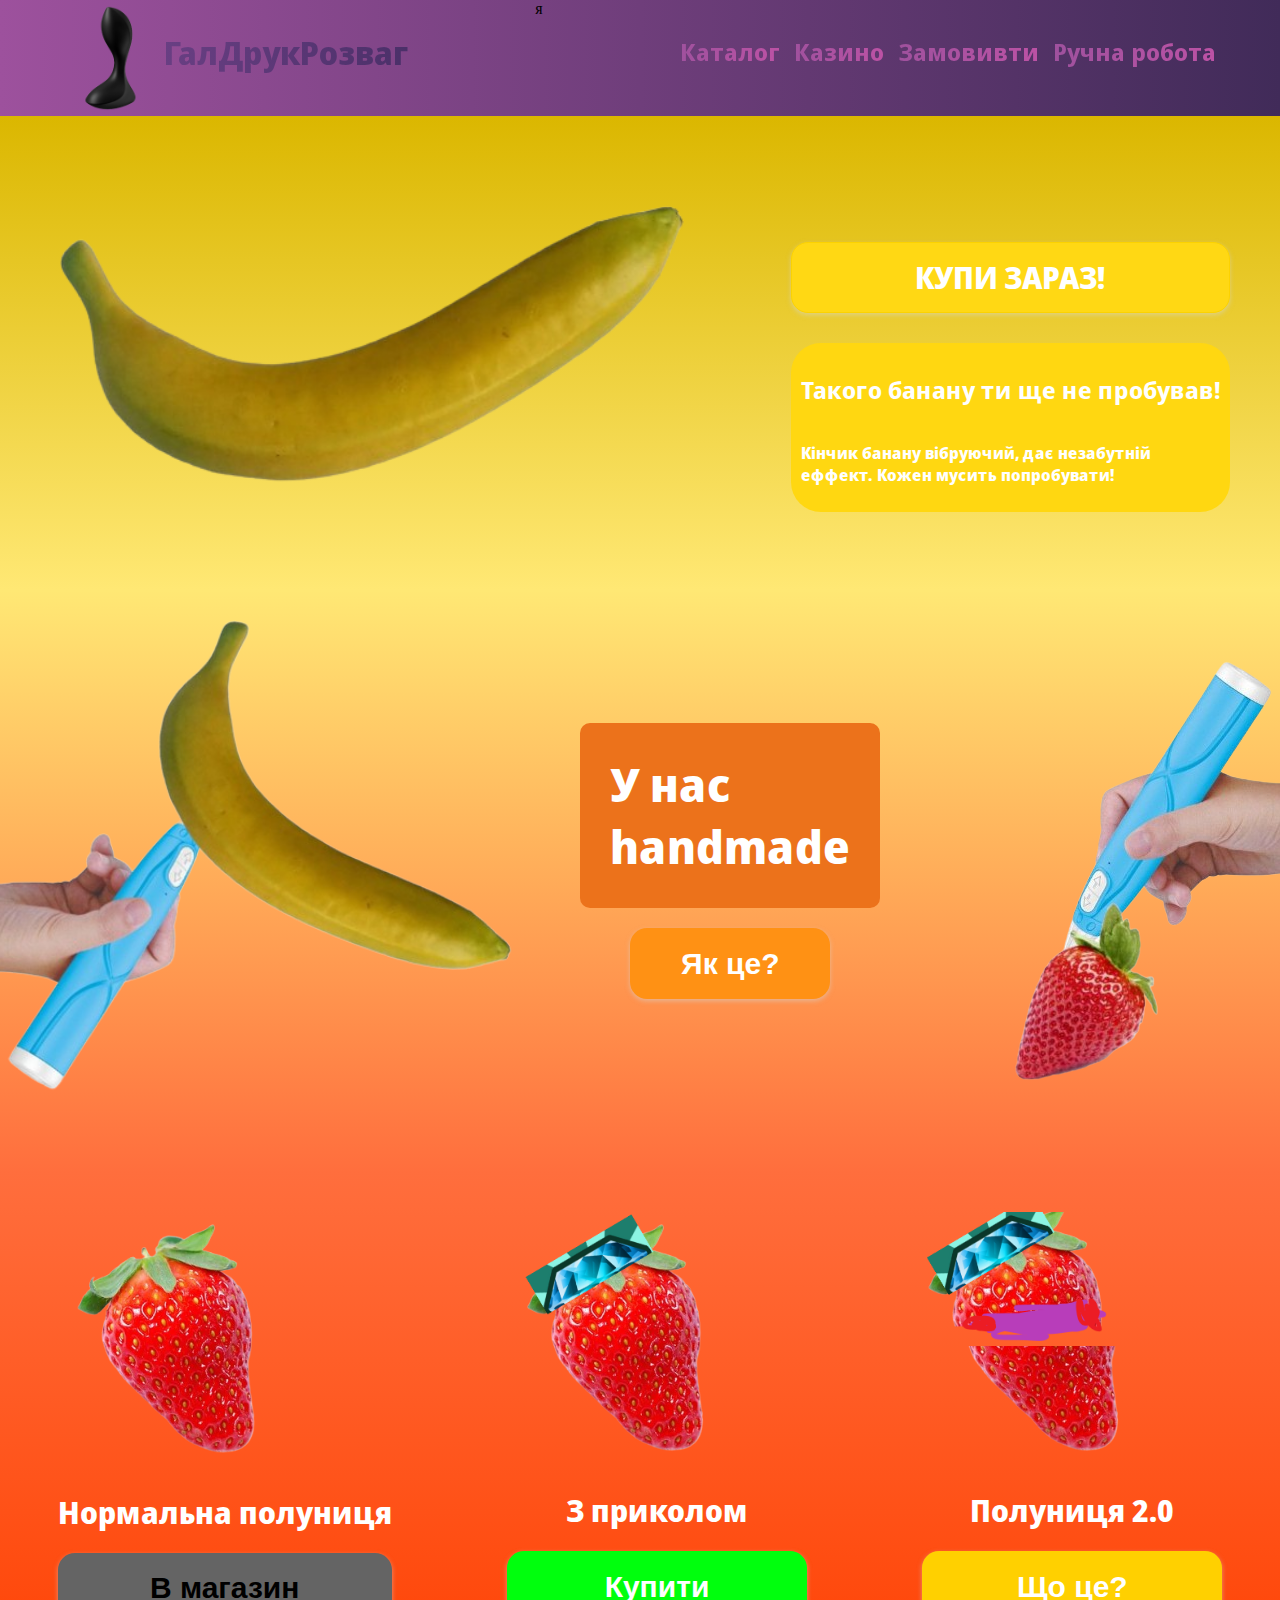
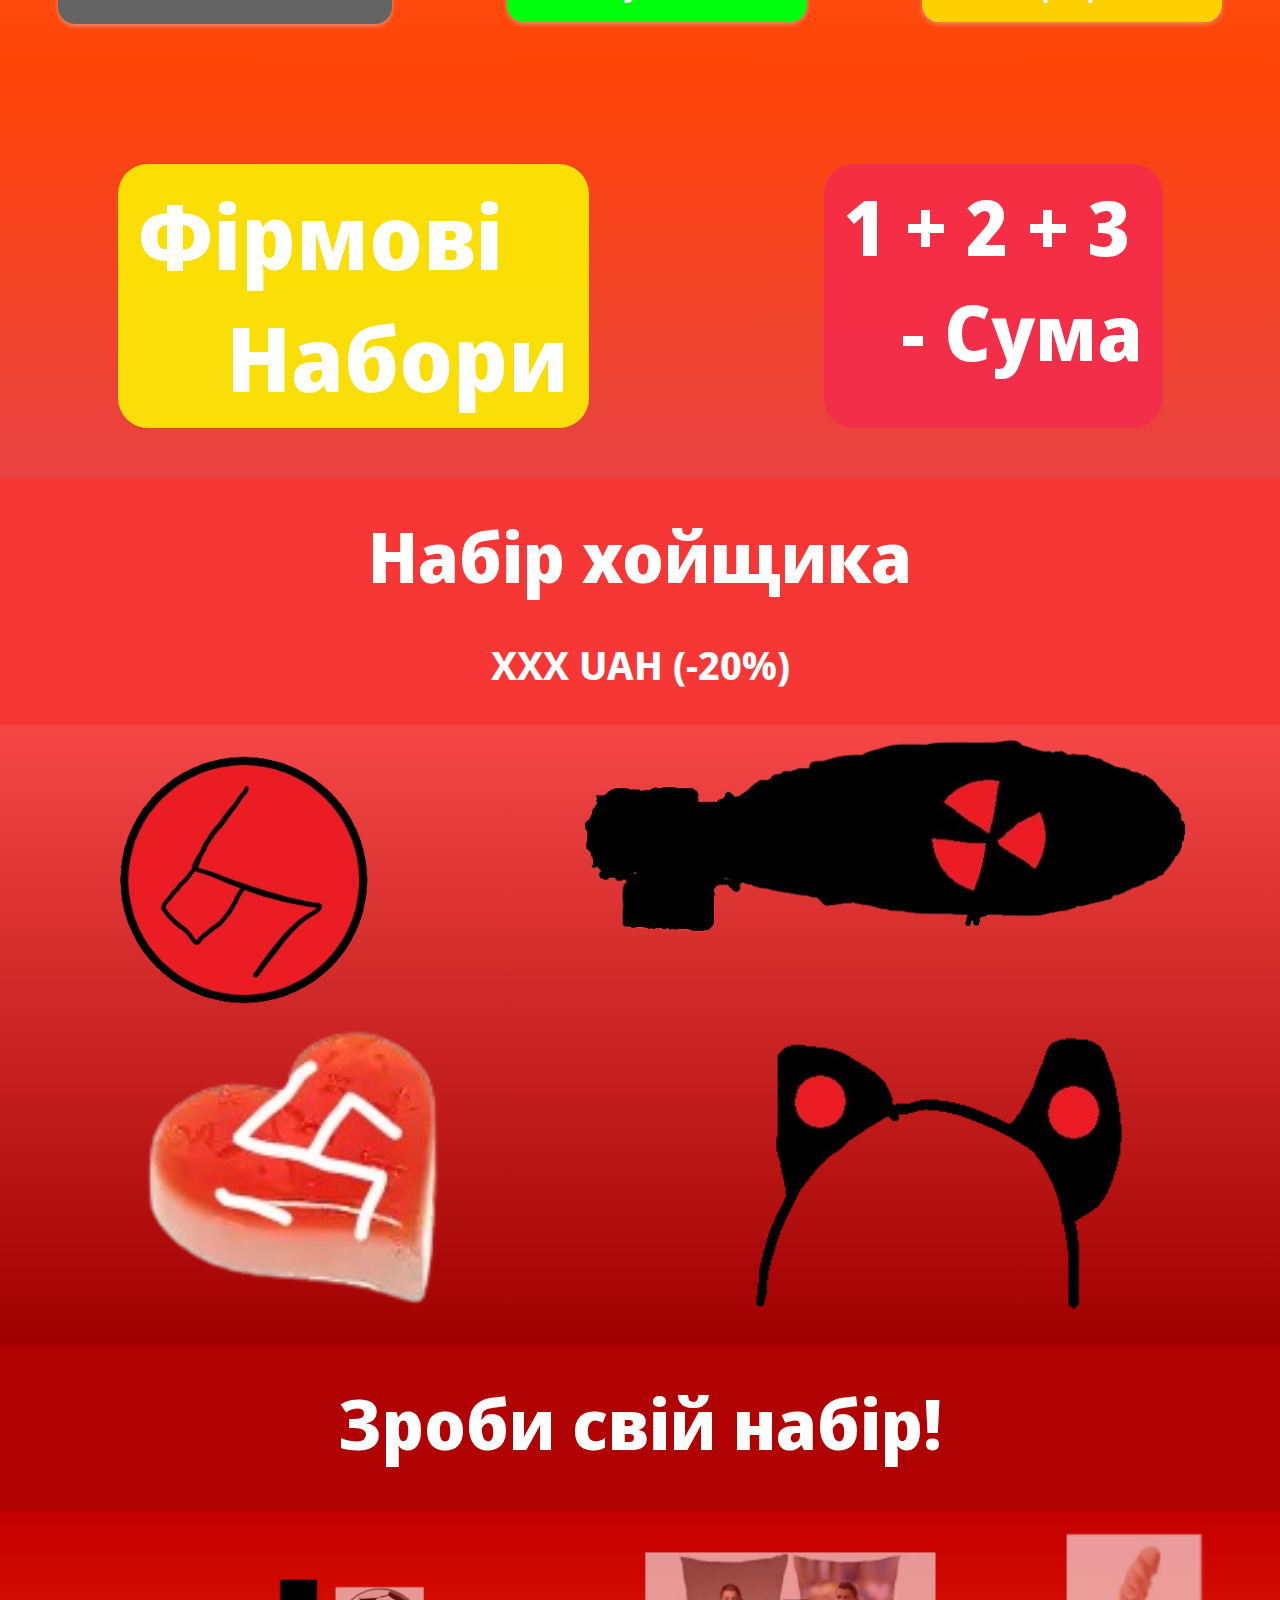
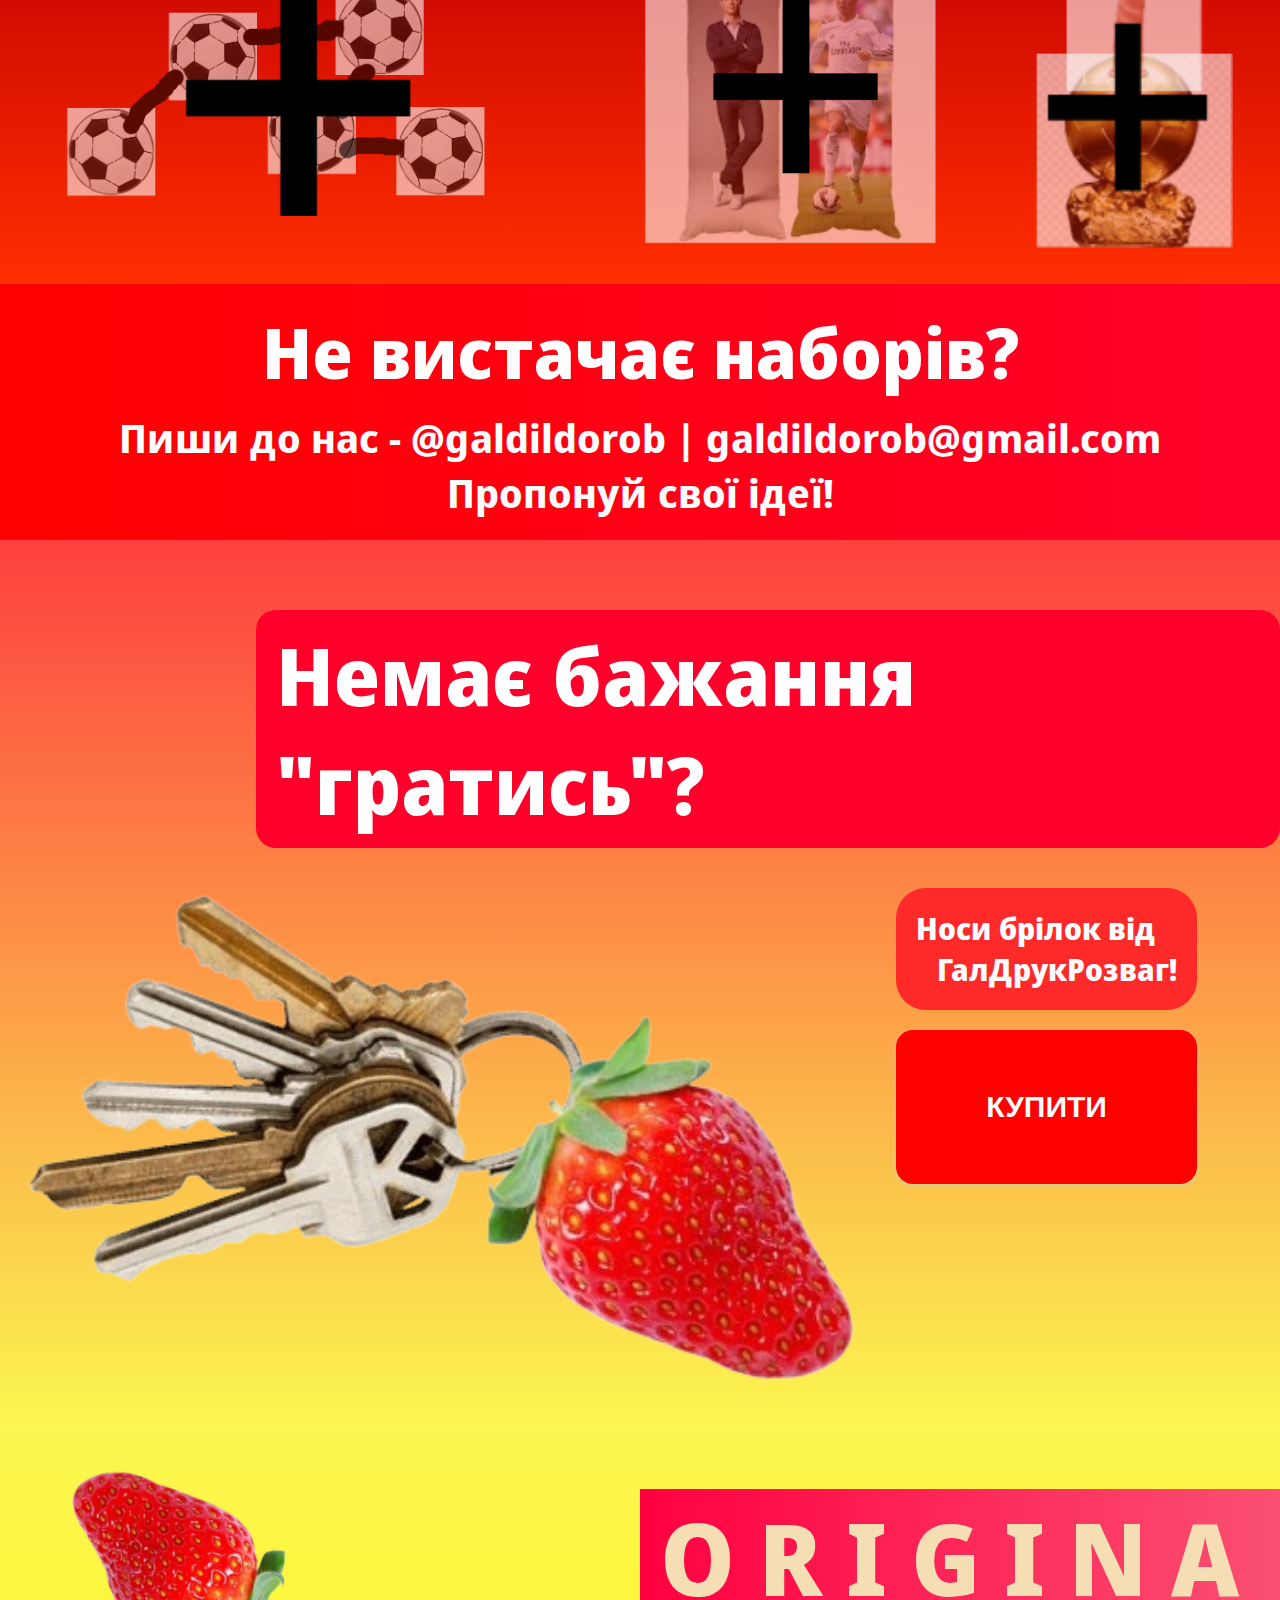
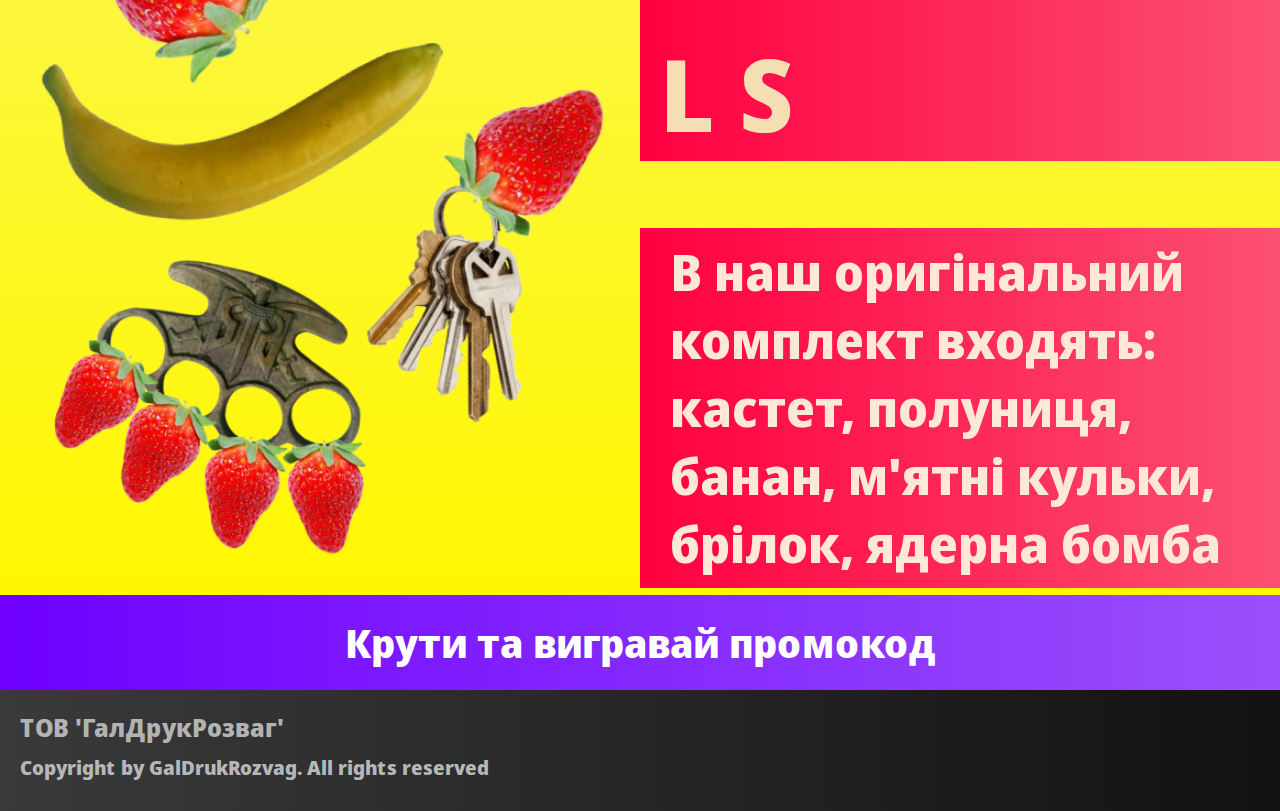
==== index.html @ daca6e41 "Start of the legend" ====
<!DOCTYPE html>
<html lang="en">
<head>
    <meta charset="UTF-8">
    <meta name="viewport" content="width=device-width, initial-scale=1.0">
    <title>ГалДрукРозваг - Основна</title>
    <!--  -->
    <link rel="stylesheet" href="/css/style.css">
    <link rel="icon" type="image/x-icon" href="/img/logo.png">
</head>
<body>
    <header>
        <a href="/index.html" class="head-logoAWrapper">
            <img src="/img/logo.png" alt="" class="head-logoImg">
            <h1 class="head-logoTxt">ГалДрукРозваг</h1>
        </a>я

        <nav>
            <div class="nav-ul">
                <a href="/html/catalog.html" class="nav-liAWrapper">
                    <h2 class="nav-li">Каталог</h2>
                </a>
                <a href="/html/casino.html" class="nav-liAWrapper">
                    <h2 class="nav-li">Казино</h2>
                </a>
                <a href="#" class="nav-liAWrapper">
                    <h2 class="nav-li">Замовивти</h2>
                </a>
                <a href="#" class="nav-liAWrapper">
                    <h2 class="nav-li">Ручна робота</h2>
                </a>
            </div>
        </nav>
    </header>
    <main>
        <!--  -->

        <!--  -->
        <section class="banan">
            <div class="banan-imgWrapper">
                <img src="/img/banan-section.png" alt="Banan" class="banan-img">
            </div>
            <div class="banan-rightSec">
                <button type="button" class="banan-buttonBuyNow"> КУПИ ЗАРАЗ! </button>
                <div class="banan-textWrapper">
                    <h2 class="banan-text-main">Такого банану ти ще не пробував!</h2>
                    <p class="banan-text-subtext">Кінчик банану вібруючий, дає незабутній <br> еффект. Кожен мусить попробувати!</p>
                </div>
            </div>
        </section>
        <!--  -->
        <section class="handmade">
            <div class="handmade-bananImgWrapper">
                <img src="/img/druk-banana.png" alt="" class="handmade-bananImg">
            </div>
            <div class="handmade-fullTextWrapper">
                <div class="handmade-textMainWrapper">
                    <h1 class="hanmade-textMain">У нас <br> handmade</h1>
                </div>
                <div class="handmade-moreButtonWrapper">
                    <button type="button" class="handmade-moreButton">Як це?</button>
                </div>
            </div>
            <div class="handmade-imgPolunitsyaWrapper">
                <img src="/img/druk-polunitsi.png" alt="polunitsa" class="handmade-imgPolunitsya">
            </div>
        </section>
        <!--  -->
        <section class="sort">
            <div class="sort-Wrapper normal">
                <img src="/img/normpolunitsya.png" alt="polunitsa" class="sort-Img normal">
                <div class="sort-TextWrapper normal">
                    <h1 class="sort-TextMain normal">Нормальна полуниця</h1>
                    <a href="https://www.olx.ua/d/uk/obyavlenie/klubnika-polunitsya-IDN8rj4.html">
                        <div class="sort-BtnWrapper normal">
                            <button type="button" class="sort-Btn normal">В магазин</button>
                        </div>
                    </a>
                </div>
            </div>


            <div class="sort-Wrapper analna">
                <img src="/img/coolpolunitsa.png" alt="polunitsa" class="sort-Img analna">
                <div class="sort-TextWrapper analna">
                    <h1 class="sort-TextMain analna">З приколом</h1>
                    <div class="sort-BtnWrapper analna">
                        <button type="button" class="sort-Btn analna">Купити</button>
                    </div>
                </div>
            </div>
        
        <div class="sort-Wrapper twozero">
            <img src="/img/polunitsya2.0.png" alt="polunitsa" class="sort-Img twozero">
            <div class="sort-TextWrapper twozero">
                <h1 class="sort-TextMain twozero">Полуниця 2.0</h1>
                <div class="sort-BtnWrapper twozero">
                    <button type="button" class="sort-Btn twozero">Що це?</button>
                </div>
            </div>
        </div>
    </section>
    <!--  -->
    <div class="firstGradient">
    <section class="ownsets">
        <div class="ownsets-mainWrapper">
            <h1 class="ownsets-txt">Фірмові <br>&nbsp&nbsp&nbsp Набори</h1>
        </div>
        <div class="ownsets-sumTextWrapper">
            <h1 class="ownsets-sumText">1 + 2 + 3 <br>&nbsp&nbsp - Сума</h1>
        </div>
    </section>
    <!--  -->
    <section class="hoi">
        <div class="hoi-main_text_wrapper">
            <a href="#" class="hoi-main_text_a_wrapper">
                <h1 class="hoi-main_text">Набір хойщика</h1>
                <h2 class="hoi-main_subtext">XXX UAH (-20%)</h2>
            </a>
        </div>
        <div class="hoi-wrapper">
            <div class="hoi-firstrow">
                <div class="hoi-element_wrapper">
                    <img src="/img/atomna-zzadi.png" alt="img" class="hoi-img back">
                </div>
                <div class="hoi-element_wrapper">
                    <img src="/img/atomna-ziga.png" alt="img" class="hoi-img bomb">
                </div>
            </div>
            <div class="hoi-secondrow">
                <div class="hoi-element_wrapper">
                    <img src="/img/milo-sva.png" alt="img" class="hoi-img soap">
                </div>
                <div class="hoi-element_wrapper">
                    <img src="/img/vuha-sstuha.png" alt="img" class="hoi-img ears">
                </div>
            </div>
        </div>
    </section>
    <!--  -->
    <section class="add">
        <div class="add-text_wrapper">
            <a href="#" class="add-text_a_wrapper">
                <h1 class="add-text_h1">Зроби свій набір!</h1>
            </a>
        </div>
        <a href="#" class="add-elements_awrapper">
            <div class="add-elements_wrapper">
                <img src="/img/soccer-balls.png" alt="" class="add-elements_img balls">
                <img src="/img/soccer-analdo.png" alt="" class="add-elements_img analdo">
                <img src="/img/soccer-gold_balls.png" alt="" class="add-elements_img gold_ball">
            </div>
        </a>

        <div class="add-subtext_wrapper">
            <h1 class="add-subtext_main">Не вистачає наборів?</h1>
            <h2 class="add-subtext_p">Пиши до нас - @galdildorob | galdildorob@gmail.com <br> Пропонуй свої ідеї!</h2>
        </div>
    </section>
    <!--  -->
    <section class="keys">
        <div class="keys-text_main_wrapper">
            <h1 class="keys-text_main">Немає бажання "гратись"?</h1>
        </div>
        <div class="keys-wrapper">
            <div class="keys-img_wrapper">
                <img src="/img/keys.png" alt="" class="keys-img">
            </div>
            <div class="keys-text_wrapper">
                <div class="keys-text_subtext_wrapper">
                    <p class="keys-text_subtext">Носи брілок від<br>&nbsp&nbsp ГалДрукРозваг!</p>
                </div>
                <button type="button" class="keys-text_btn">КУПИТИ</button>
            </div>
        </div>
    </section>
    <!--  -->
    <section class="orig">
        <div class="orig-img_wrapper">
            <img src="/img/originals.png" alt="original" class="orig-img">
        </div>
        <div class="orig-text">
            <div class="orig-main_text_wrapper">
                <a href="#" class="orig-main_text_a_wrapper">
                    <h1 class="orig-main_text">O R I G I N A L S</h1>
                </a>
            </div>
            <div class="orig-subtext_wrapper">
                <p class="orig-subtext">В наш оригінальний комплект входять: кастет, полуниця, банан, м'ятні кульки, брілок, ядерна бомба</p>
            </div>
        </div>
    </section>
    <section class="casik">
        <a href="/html/casino.html" class="casik-awrapper">
            <h1 class="casik-text">Крути та вигравай промокод</h1>
        </a>
    </section>
    </div>
    </main>
    <footer>
        <p class="footer-text">ТОВ 'ГалДрукРозваг'</p>
        <p class="footer-copyright">Copyright by GalDrukRozvag. All rights reserved</p>
    </footer>
    <script src="https://code.jquery.com/jquery-3.6.0.min.js"></script>
    <script src="/js/script.js"></script>
</body>
</html>
---- css/style.css ----
@import url('https://fonts.googleapis.com/css2?family=Noto+Sans+Display:wght@700&display=swap');
@import url(/css/catalog.css);
@import url(/css/originals.css);
h1 {
    font-family: 'Noto Sans Display', sans-serif;
    font-weight: 800;
    color: white;
}

h2 {
    font-family: 'Noto Sans Display', sans-serif;
}

a {
    color: #412b59;
    text-decoration: none;
}

p {
    font-family: 'Noto Sans Display', sans-serif;
    text-decoration: none;
    font-weight: 800;
}

.firstGradient {
    background-color: #ff6e3d;
    }
/*  */
header {
    display: flex; justify-content: space-around;
    align-self: center;
    background: linear-gradient(to left, #412b59, #9d519d);
}

.nav-li {
background: -webkit-linear-gradient(0deg, #9d519d 0%, #bc52a5 100%);
-webkit-background-clip: text;
-webkit-text-fill-color: transparent;
}

.head-logoAWrapper {
    display: flex;
    justify-content: space-around; 
    align-self: center;        
    margin-top: 5px;
    margin-bottom: 5px;                                                                                                                                                                                                                                                                                                                                                                                                                                                                                                                                                                                                                                                                                                                                                                                                                                                                                                                                                                                                                                                                                                                                                                                                                                                                                                                                                                                                                                                                                                                                                                                                                                                                                                                                                                                                                                                                                                                                                                                                                                                                                                                                                                                                                                                                                                                                                                                                                                                                                                                                                                                                                                                                                                                                                                                                                                                                                                                                                                                                                                                                                                                                                                                                            
}
.head-logoTxt {
    padding-top: 5px;
    background: -webkit-linear-gradient(0deg, #693f83 0%, #4b3069 100%);
-webkit-background-clip: text;
-webkit-text-fill-color: transparent;
}
.head-logoImg {
    width: 100px;
}
.nav {
}
.nav-ui {
    padding-top: 20px;
}  
.nav-li {
    display: inline-block;
    padding-left: 10px;
    margin-top: 35px;
}

/*  */
body {
    justify-content: center;
    align-items: center;
    height: 100vh;
    margin: 0;
  }
  .casino-txt {
    font-size: 40px;
    text-align: center;
  }
  .casino {
    padding-top: 30px;
    background-color: #412b59;
    padding-bottom: 30px;
  }
  .casino-txt {
    margin: 0 auto
  }
  .slot-machine {
    justify-content: center;
    margin: 40px;
    display: flex;
    flex-direction: row;
    
  }
  .spin-button {
    background: #64309b;
    text-decoration: none;
    border: none;
    border-radius: 5px;
    font-family: 'Noto Sans Display', sans-serif;
    font-weight: 800;
    color: white;
  }
  .slot-spin_container {
    display: flex;
    flex-direction: column;
    padding: 20px 10px 20px 10px;
    border: 2px solid rgb(83, 13, 169);
    border-radius: 10px;
    margin-right: 10px;
    background-color: #693f83;
  }
  .slot-random_phrase {
    text-align: center;
    display: flex;
    justify-content: center;
    margin: 0;
  }
  .slot {
    width: 100px;
    height: 100px;
    position: relative;
  }
  
  .symbol {
    width: 100%;
    height: 100%;
    background-size: cover;
    background-position: center;
  }
  
  .spin-button {
    padding: 10px 20px;
    font-size: 16px;
    cursor: pointer;
  }
/*  */

.banan {
    display: flex;
    justify-content: space-around;
    background: linear-gradient(to top,#ffe874, #dbb700);
    color: white;
    padding-bottom:70px;
}

.banan-imgWrapper {
    margin-top: 40px;
    display: inline;
}

.banan-img {
    height: 40vh;
    width: 50vw;
}

.banan-rightSec {
    margin-top: 14vh;
    display: flex;
    flex-direction: column; 
    gap: 30px;
}

.banan-textWrapper {
    background-color: #ffd711;
    padding: 10px 10px 10px 10px;
    border-radius: 30px;
    display: flex;
    flex-direction: column;
}

.banan-buttonBuyNow {
    font-family: 'Noto Sans Display', sans-serif;
    display: block;
    outline: 0;
    cursor: pointer;
    border-radius: 17px;
    box-shadow: 0 2px 5px 0 rgb(213 217 217 / 50%);
    background: #FFD814;
    border: 1px solid #FCD200;
    font-size: 30px;
    height: 71px;
    padding: 0 11px;
    text-align: center;
    width: 100%;
    min-width: 300px;
    font-weight: 800;
    color: white;
}

.banan-buttonBuyNow:hover{
    background: #F7CA00;
    border-color: #F2C200;
    box-shadow: 0 2px 5px 0 rgb(213 217 217 / 50%);
}

.banan-text-main {

}

.banan-text-subtext {
    display: block;
}
.banan-text_saleImg {
    width: 80%;
    padding-left: auto;
}

/*  */

.handmade {
    display: flex;
    justify-content: space-between;
    align-items: center;
    background: linear-gradient(to bottom,#ffe874, #ff6e3d);
    padding-bottom: 40px;
}
.handmade-fullTextWrapper {
    display: flex;
    align-items: center; 
    flex-direction: column;
    margin: 0;
    padding: 0;
}
.handmade-textMainWrapper {
    background: #ec721b;
    padding: 0px 30px 0px 30px;
    border-radius: 10px;
    font-size: 23px;
    
}
.handmade-textMain {

}
.handmade-moreButtonWrapper {
    margin-top: 20px
}
.handmade-moreButton {
    display: block;
    cursor: pointer;
    border-radius: 17px;
    box-shadow: 0 2px 5px 0 rgb(213 217 217 / 50%);
    background: #ff9114;
    border: 0;
    font-size: 30px;
    height: 71px;
    padding: 0 11px;
    text-align: center;
    width: 100%;
    min-width: 200px;
    font-weight: 800;
    color: white;
}
.handmade-moreButton:hover{
    background: #e17c08;
    border-color: #e17c08;
    box-shadow: 0 2px 5px 0 rgb(213 217 217 / 50%);
}
.handmade-imgPolunitsyaWrapper {
    display: flex;
    align-items: center; 
    
}
.handmade-imgPolunitsya {

}
.handmade-bananImgWrapper {

}
.handmade-bananImg {
    width: 42vw;
}

/*  */

.sort {
    background: linear-gradient(to bottom,#ff6e3d, #ff4406);
    display: flex;
    flex-direction: row;
    justify-content: space-around;
    padding-top: 40px;
    padding-bottom: 40px;
}
.sort-Wrapper {

}
.sort-Img {
    width: 20vw;
}
.sort-TextWrapper {
}
.sort-TextMain {
    font-size: 30px;
    text-align: center;
}
.sort-BtnWrapper {
}
.sort-Btn {
    display: block;
    cursor: pointer;
    border-radius: 17px;
    box-shadow: 0 2px 5px 0 rgb(213 217 217 / 50%);
    background: #646464;
    border: 0;
    font-size: 30px;
    height: 71px;
    padding: 0 11px;
    text-align: center;
    width: 100%;
    min-width: 300px;
    font-weight: 800;
    color: black;
}
.sort-Btn:hover{
    background: #222222;
    border-color: #222222;
    box-shadow: 0 2px 5px 0 rgb(213 217 217 / 50%);
}
.sort-Btn.analna {
    color: white;
    background: #00ff0d;
}
.sort-Btn.analna:hover{
    background: #08780d;
    border-color: #08780d;
    box-shadow: 0 2px 5px 0 rgb(213 217 217 / 50%);
}
.sort-Btn.twozero {
    color: white;
    background: #ffd000;
}
.sort-Btn.twozero:hover{
    background: #c3a20d;
    border-color: #c3a20d;
    box-shadow: 0 2px 5px 0 rgb(213 217 217 / 50%);
}
/*  */
.ownsets {
    padding-top: 100px;
    display: flex;
    justify-content: space-around;
    background: linear-gradient(to bottom,#ff4406, #e84343);
    padding-bottom: 50px;

}
.ownsets-mainWrapper {
    background-color: #fbff00d2;
    padding: 10px 20px 10px 20px;
    border-radius: 30px;
}
.ownsets-txt {
    font-size: 7vw;
    margin: 0;
}
.ownsets-sumTextWrapper {
    background-color: #f4294ed2;
    padding: 10px 20px 10px 20px;
    border-radius: 30px;
}
.ownsets-sumText {
    font-size: 6vw;
    margin: 0;
}
/*  */
.hoi {
}
.hoi-wrapper {
    display: flex;
    flex-direction: column;
    flex-wrap: wrap;
    background: linear-gradient(to bottom,#f54747, #a00000);
}
.hoi-main_text_wrapper {
    padding-top: 30px;
    text-align: center;
    background: #f73636;
    display: flex;
    justify-content: center;
}
.hoi-firstrow {
    display: flex;
    flex-direction: row;
    justify-content: space-around
}
.hoi-secondrow {
    display: flex;
    flex-direction: row;
    justify-content: space-around;
    padding-bottom: 20px;
}
.hoi-main_text {
    font-size: 70px;
    margin-bottom: 0;
    margin-top: 0px;
    width: 100%;
}
.hoi-main_subtext {
    color: #ffffff;
    font-size: 40px;
}
.hoi-img {
}
.hoi-img.back {
    width: 300px;
}
.hoi-img.bomb {
    width: 600px;
}
.hoi-img.soap {
    width: 300px;
}
.hoi-img.ears {
    width: 400px;
}
/*  */
.add {
    margin: 0;
    text-align: center;
}
.add-text_wrapper {
    background-color: #b00202;
    padding-top: 30px;
    padding-bottom: 30px;
}
.add-text_h1 {
    font-size: 70px;
    margin-bottom: 10px;
    margin-top: 0px;
}
.add-text_img {
    width: 50vw;
}

.add-elements_wrapper {
    display: flex;
    flex-direction: row;
    flex-wrap: wrap;
    justify-content: space-around;
    align-items: center;
    background: linear-gradient(to bottom,#c40000, #ff2f00);
}
.add-elements_img {
    width: 500px;
}
.add-elements_img.balls {
    width: 500px;
    height: 100%;
}
.add-elements_img.analdo {
    width: 300px;
}
.add-elements_img.gold_ball {
    width: 200px;
}
.add-subtext_wrapper {
    background: linear-gradient(to left,#ff002b, #ff0000);
    padding-top: 20px;
    padding-bottom: 20px;
}
.add-subtext_main {
    font-size: 70px;
    margin-bottom: 10px;
    margin-top: 0px;
}
.add-subtext_p {
    color: #ffffff;
    font-size: 40px;
    margin: 0;
}
/*  */
/* 
 */
.keys {
    background: linear-gradient(to bottom,#fe3f3f   , #fbf650);
    padding-top: 70px;
}
.keys-text_main_wrapper {
    padding: 10px 20px 10px 20px;
    margin-left: 20%;
    background-color: #ff002b;
    border-radius: 20px;
}
.keys-text_main {
    margin: 0;
    font-size: 80px;
    
}
.keys-wrapper {
    display: flex;
}
.keys-img_wrapper {

}
.keys-img {
    width: 70vw
}
.keys-text_wrapper {

}
.keys-text_subtext_wrapper {
    padding: 20px 20px 20px 20px;
    background: #fe2929;
    border-radius: 30px;
    margin-top: 40px;
    margin-bottom: 20px;
}
.keys-text_subtext {
    font-size: 30px;
    color: white;
    margin: 0;
}
.keys-text_btn {
    display: block;
    cursor: pointer;
    border-radius: 17px;
    box-shadow: 0 2px 5px 0 rgb(213 217 217 / 50%);
    background: #ff0000;
    border: 0;
    font-size: 30px;
    text-align: center;
    width: 100%;
    min-width: 200px;
    font-weight: 800;
    color: white;
    padding-top: 60px;
    padding-bottom: 60px;
}
.orig {
    background: linear-gradient(to bottom,#fbf650   , #fff700);
    display: flex;
    flex-direction: row;
}
.orig-img_wrapper {

}
.orig-img {
    width: 50vw;
}
.orig-text {
    font-size: 50px;
}
.orig-main_text_wrapper {
    background: linear-gradient(to left,#fb5072   , #ff0040);
    padding-left: 20px;
}
.orig-main_text_a_wrapper {

}
.orig-main_text {
    color: wheat;
}
.orig-subtext_wrapper {
    background: linear-gradient(to left,#fb5072   , #ff0040);
    padding-bottom: 10px;
    padding-top: 10px;

    padding-left: 30px;

}
.orig-subtext {
    color: rgb(255, 232, 214);
    margin: 0;

}
/*  */
.casik {
    background: linear-gradient(to left,#9a50fb   , #6f00ff);
    padding-top: 20px;
    padding-bottom: 20px;
}
.casik-text {
    margin: 0;
    font-size: 40px;
    text-align: center;
}
/*  */
footer {
    padding-top: 20px;
    padding-bottom: 10px;
    padding-left: 20px;
    background: linear-gradient(to left,#121212   , #3a3a3a);
}
.footer-text {
    margin-top: 0;
    font-size: 25px;
    color: rgb(179, 179, 179);
    margin-bottom: 0;
}
.footer-copyright {
    margin-top: 10px;
    font-size: 20px;
    color: rgb(183, 183, 183);
}
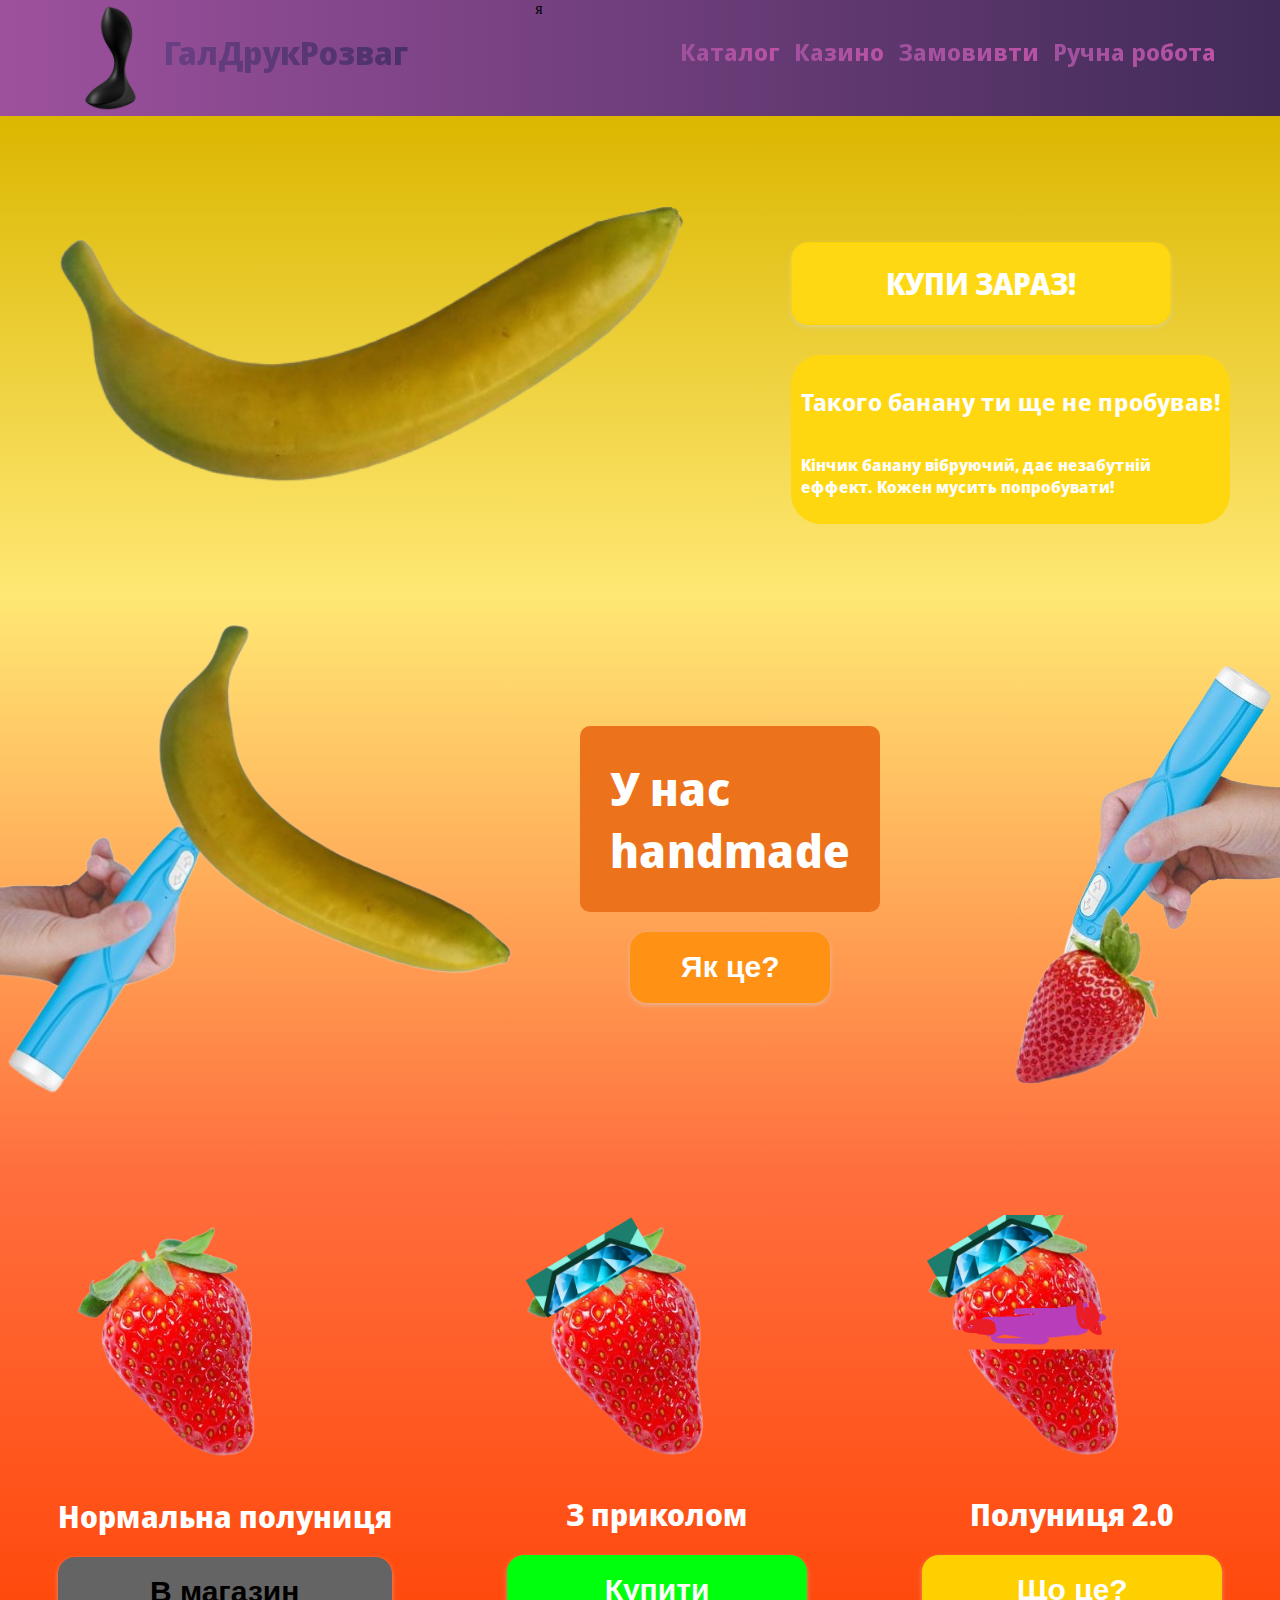
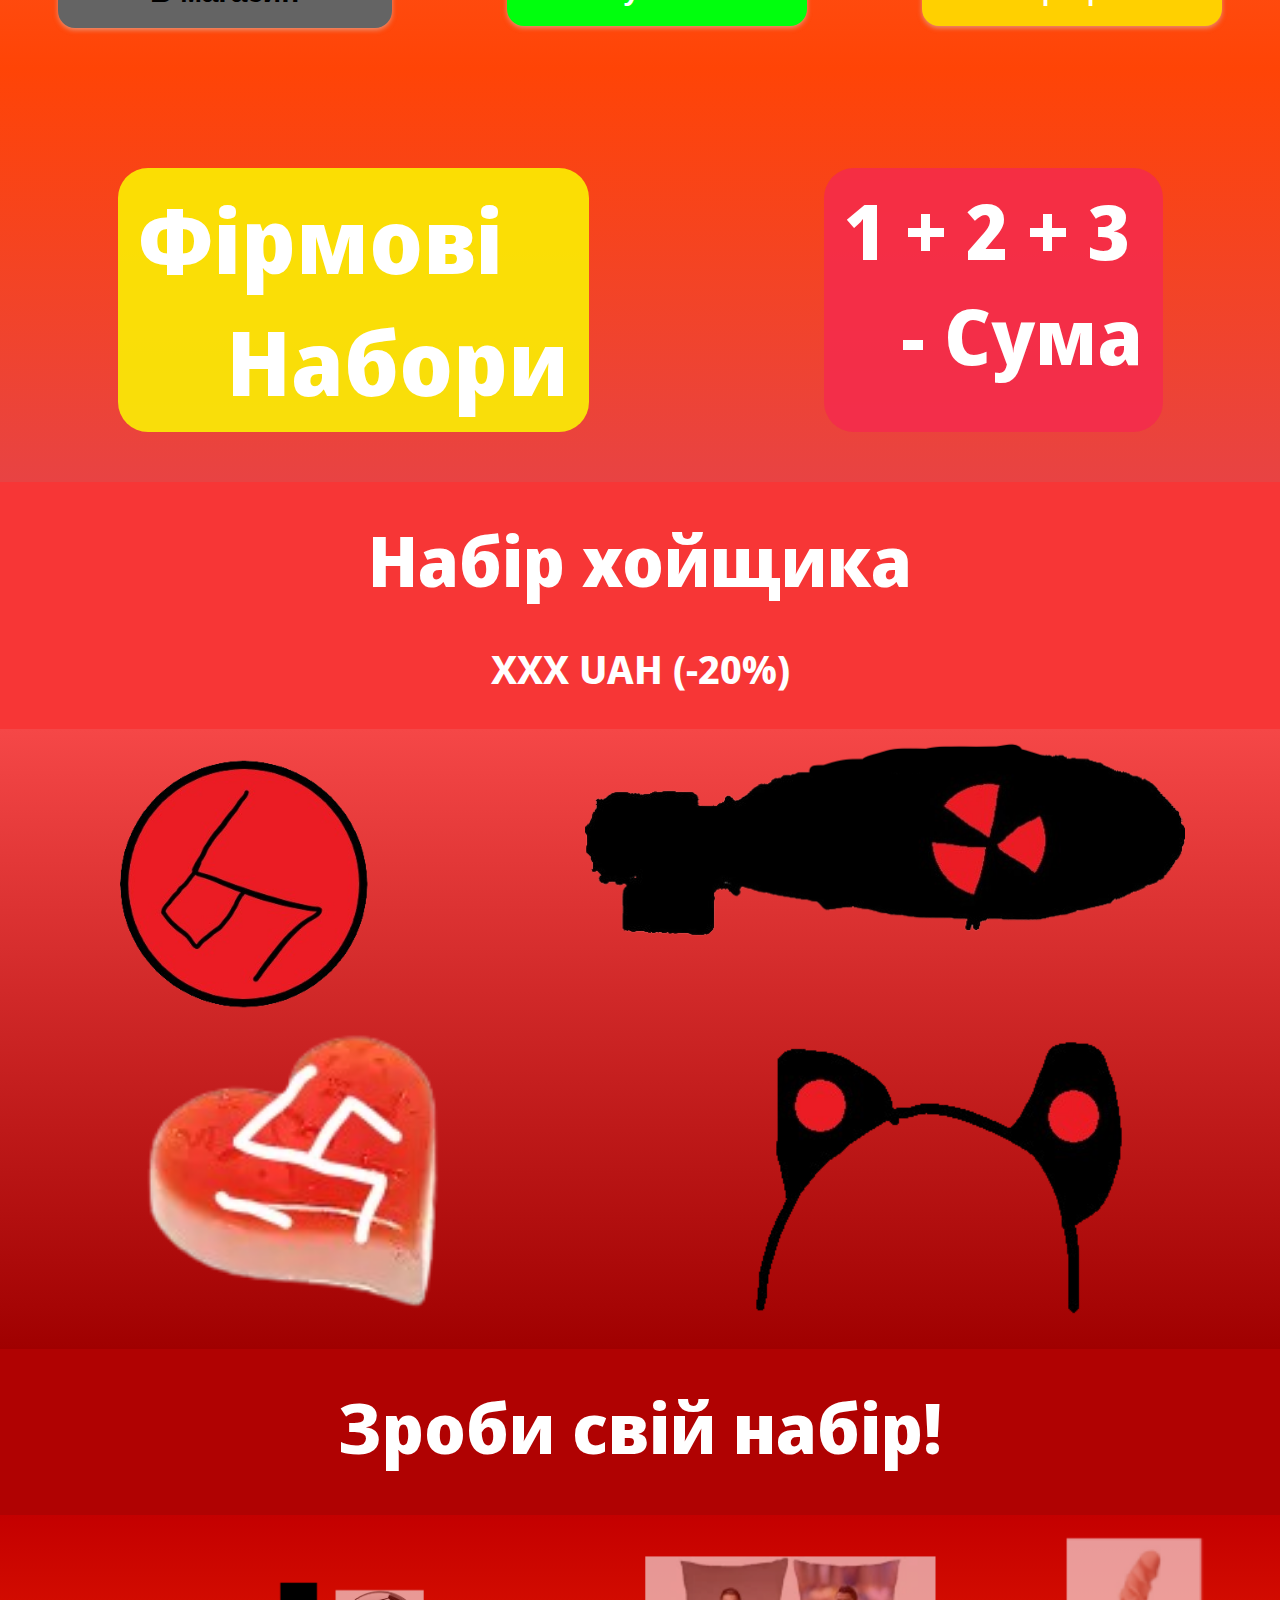
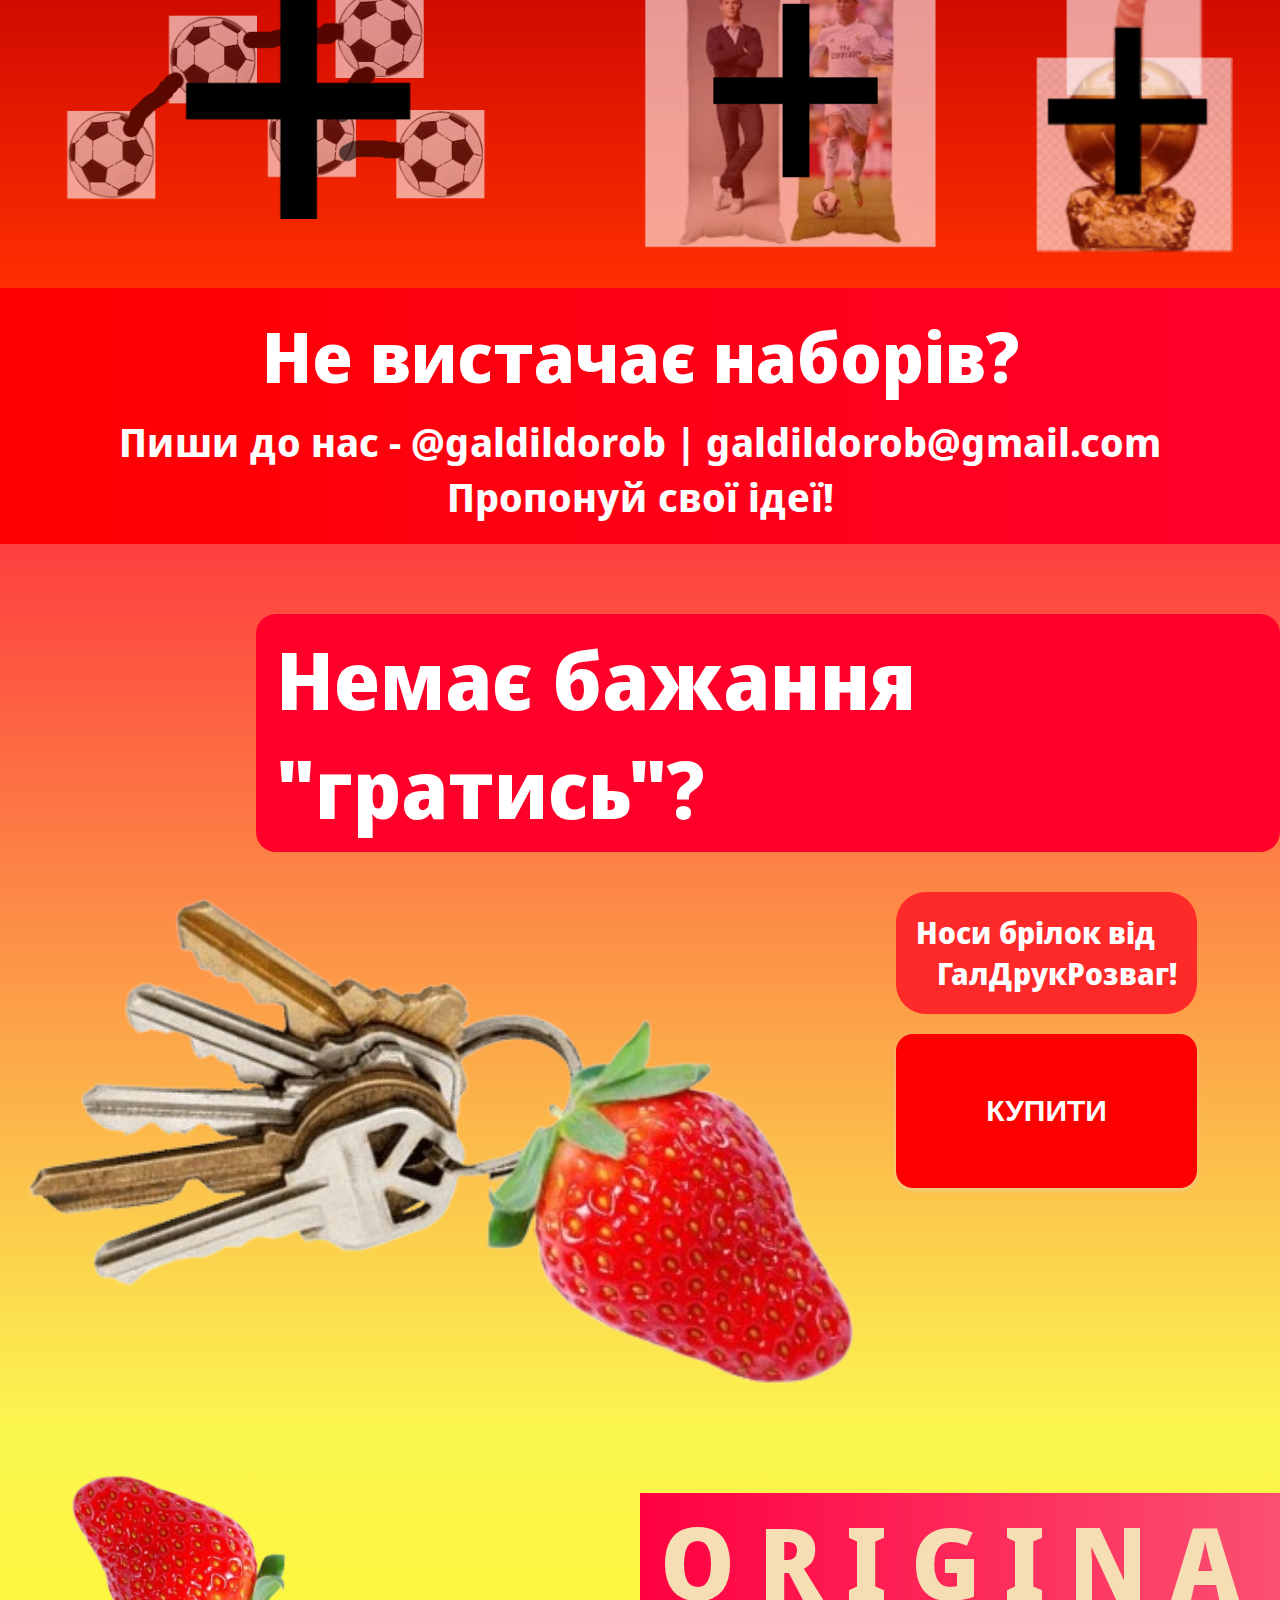
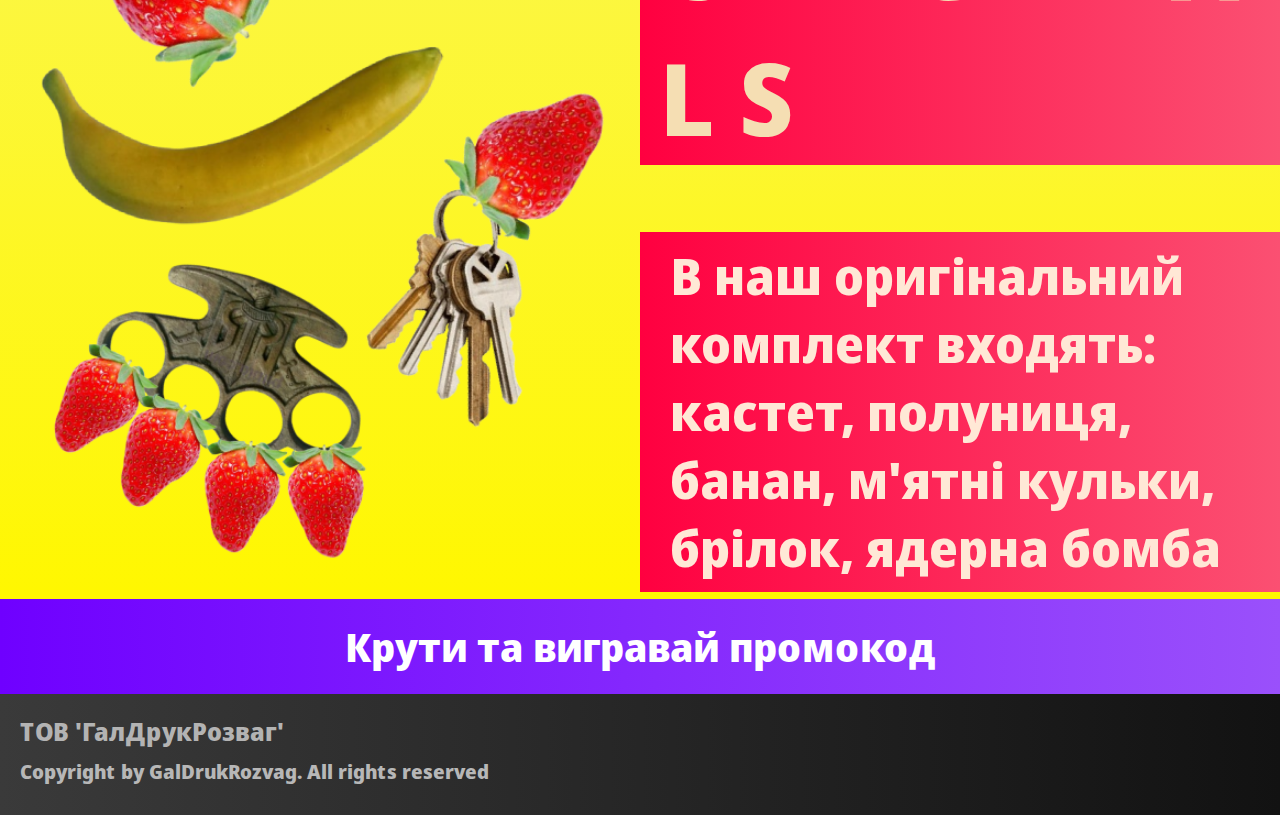
==== commit 62d973e4: "2" ====
--- a/index.html
+++ b/index.html
@@ -162,7 +162,7 @@
         <div class="keys-text_main_wrapper">
             <h1 class="keys-text_main">Немає бажання "гратись"?</h1>
         </div>
-        <div class="keys-wrapper">
+        <div class="keys-wrapper"> 
             <div class="keys-img_wrapper">
                 <img src="/img/keys.png" alt="" class="keys-img">
             </div>
--- a/css/style.css
+++ b/css/style.css
@@ -1,6 +1,8 @@
 @import url('https://fonts.googleapis.com/css2?family=Noto+Sans+Display:wght@700&display=swap');
 @import url(/css/catalog.css);
 @import url(/css/originals.css);
+@import url(/css/polunitshya.css);
+
 h1 {
     font-family: 'Noto Sans Display', sans-serif;
     font-weight: 800;
@@ -116,8 +118,8 @@
     margin: 0;
   }
   .slot {
-    width: 100px;
-    height: 100px;
+    width: 150px;
+    height: 150px;
     position: relative;
   }
   
@@ -170,19 +172,20 @@
 
 .banan-buttonBuyNow {
     font-family: 'Noto Sans Display', sans-serif;
-    display: block;
+    display: flex;
     outline: 0;
+    align-items: center;
+    justify-content: center;
     cursor: pointer;
     border-radius: 17px;
     box-shadow: 0 2px 5px 0 rgb(213 217 217 / 50%);
     background: #FFD814;
     border: 1px solid #FCD200;
     font-size: 30px;
-    height: 71px;
-    padding: 0 11px;
+    padding: 20px;
     text-align: center;
     width: 100%;
-    min-width: 300px;
+    max-width: 380px;
     font-weight: 800;
     color: white;
 }
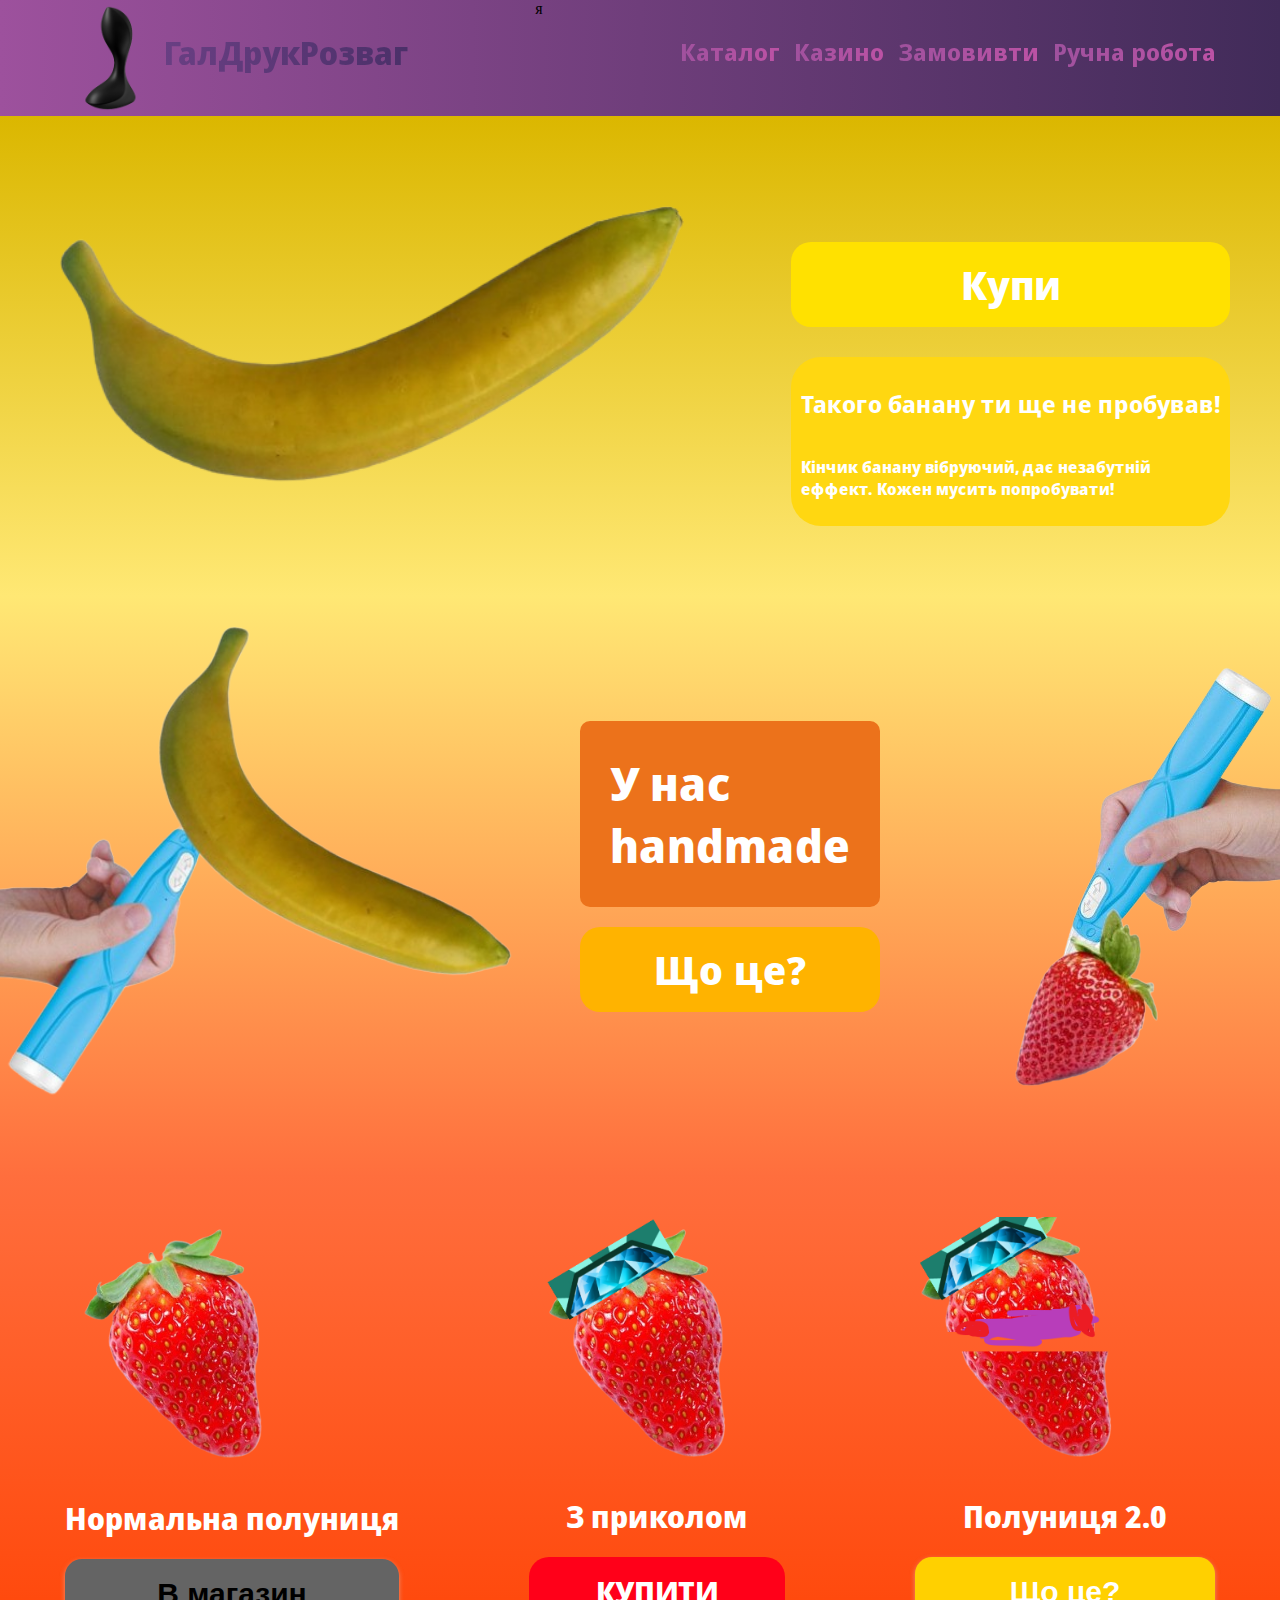
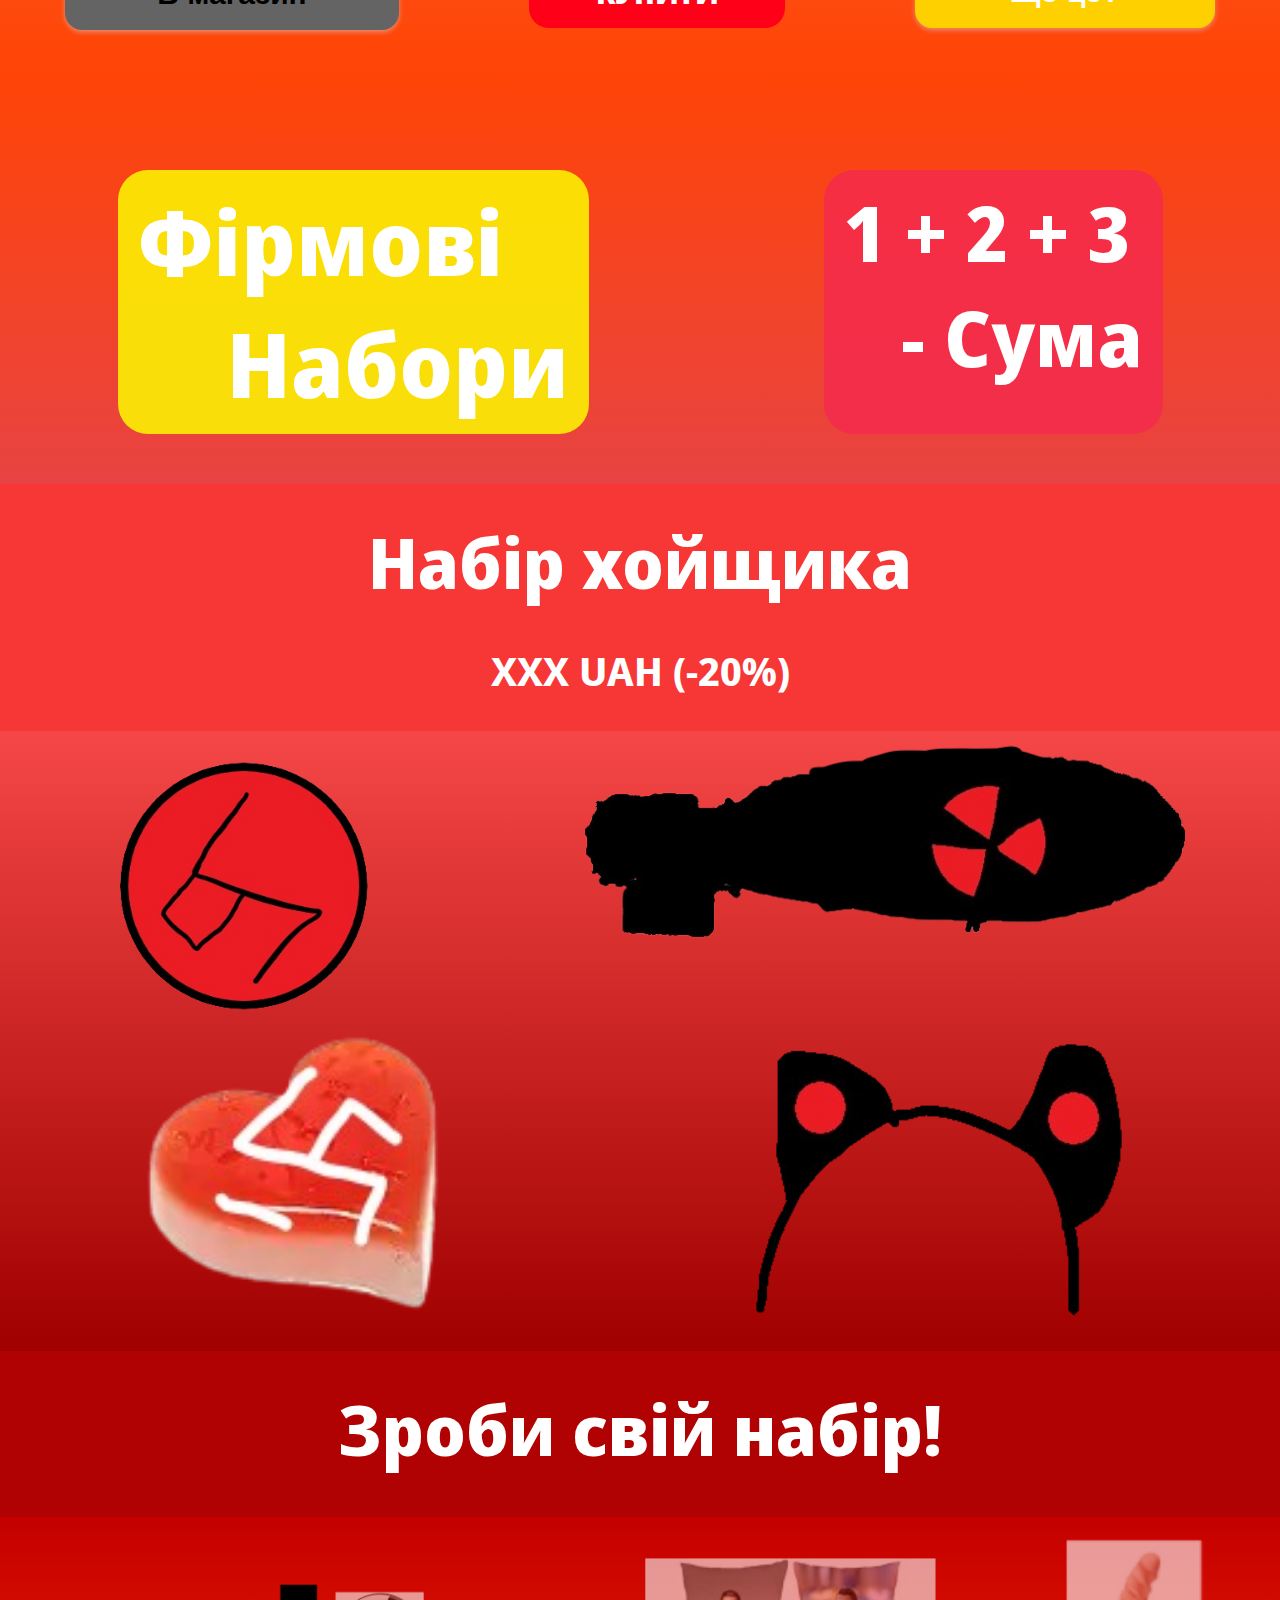
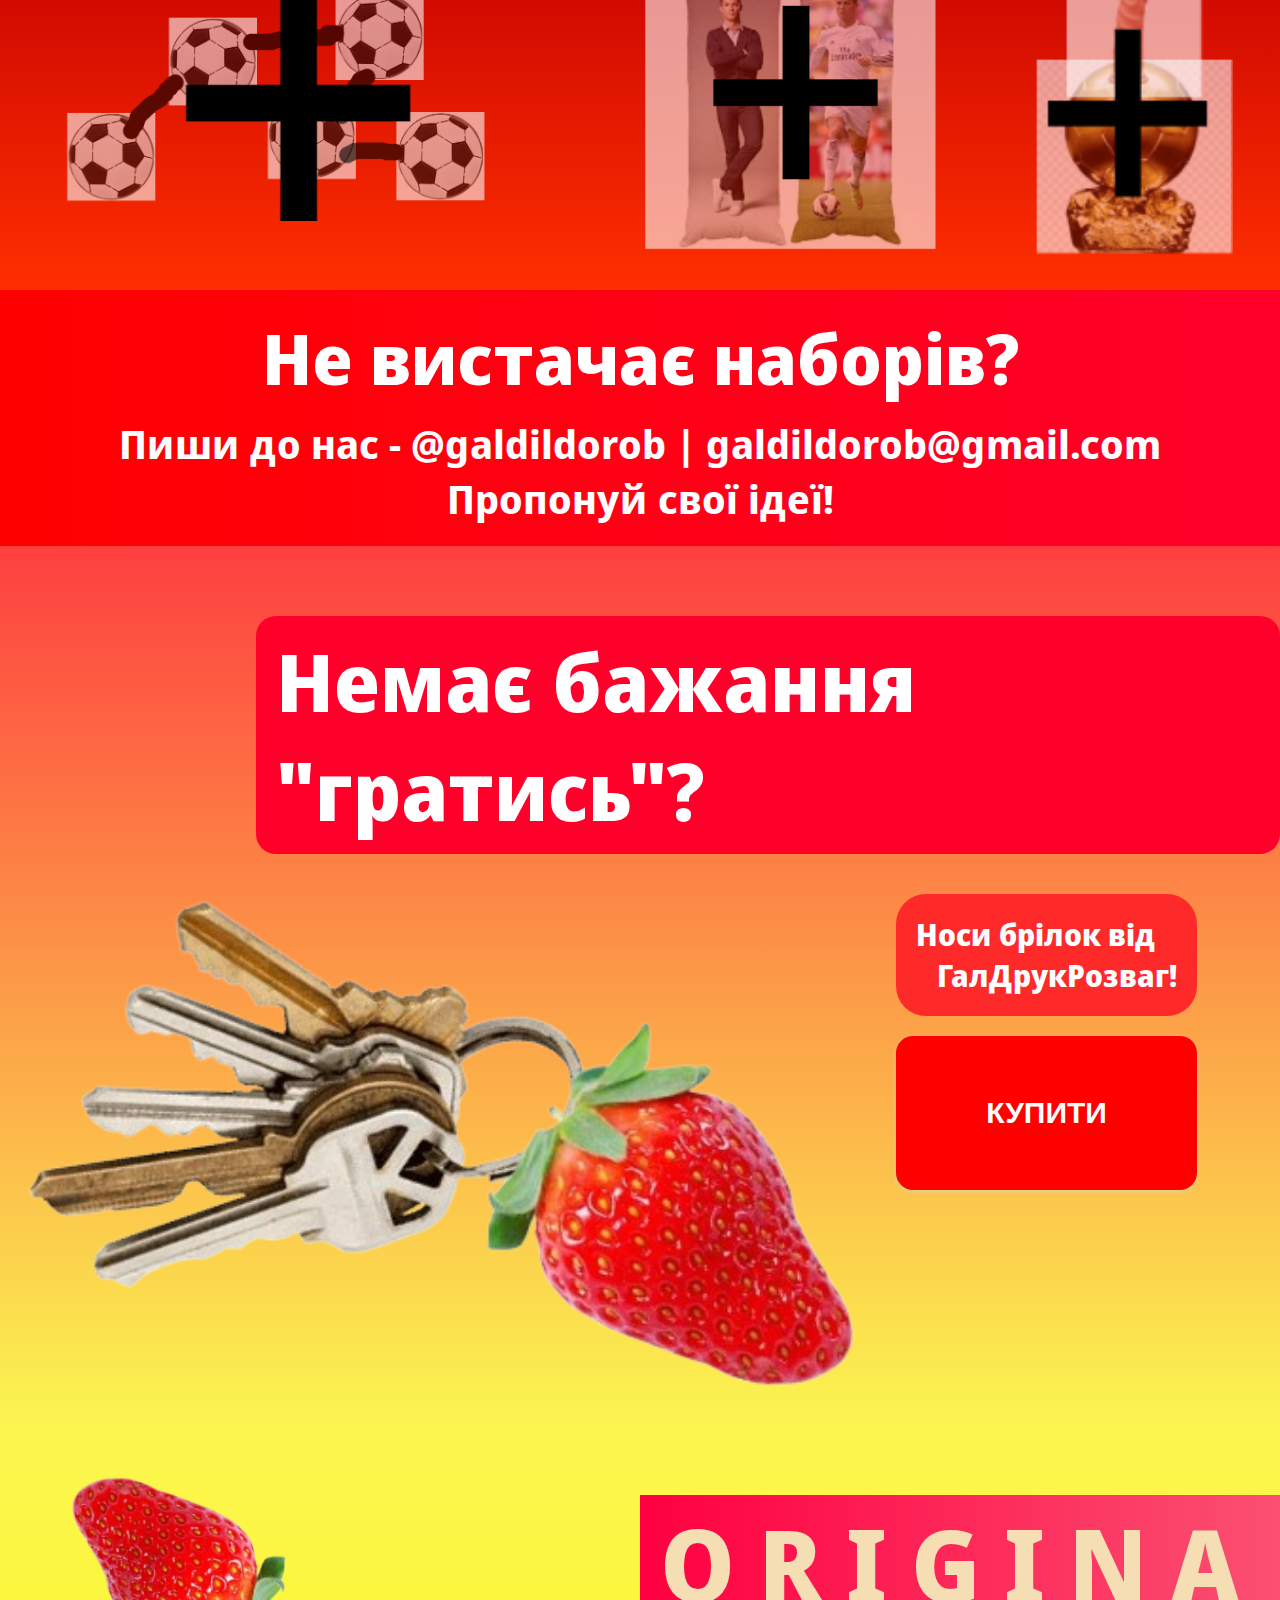
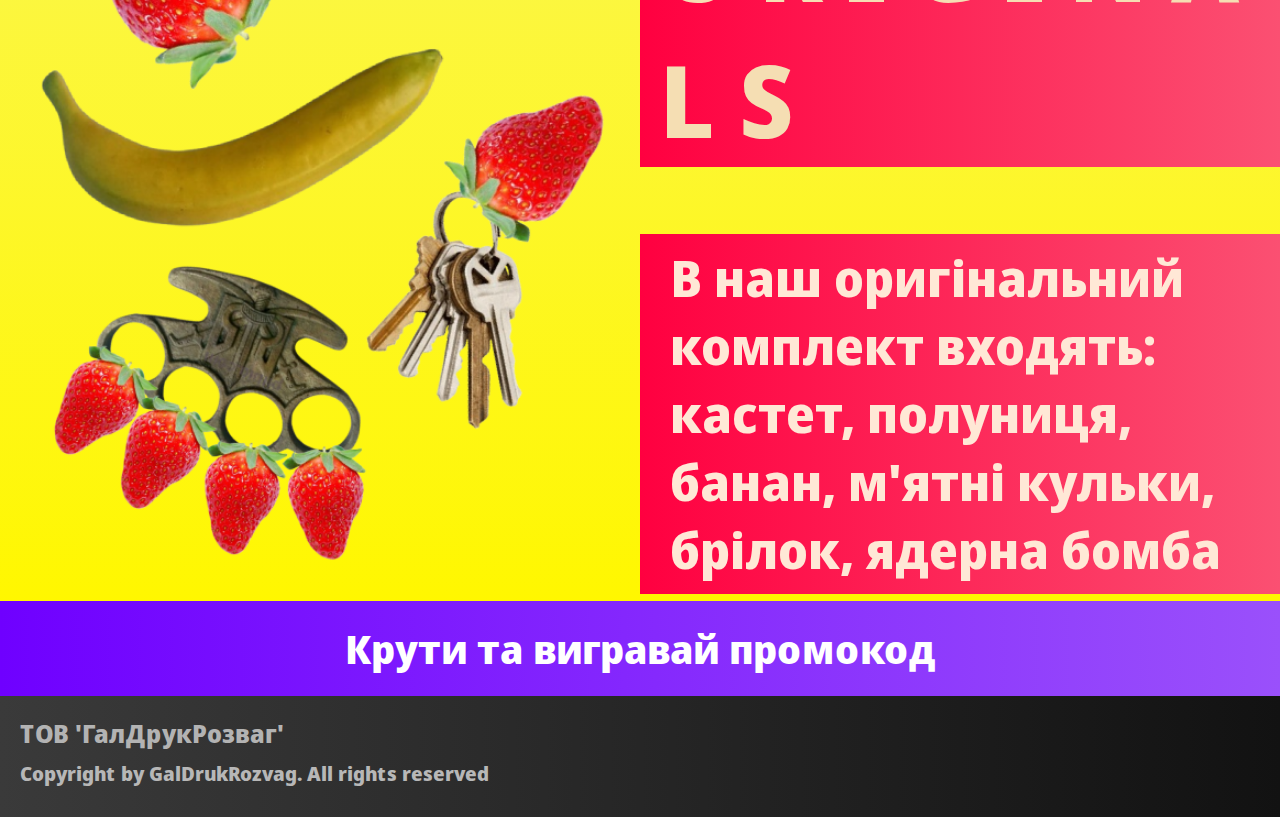
==== commit 003bc4b3: "btnfix" ====
--- a/index.html
+++ b/index.html
@@ -38,10 +38,14 @@
         <!--  -->
         <section class="banan">
             <div class="banan-imgWrapper">
-                <img src="/img/banan-section.png" alt="Banan" class="banan-img">
+                <img src="/img/banan/banan-section.png" alt="Banan" class="banan-img">
             </div>
             <div class="banan-rightSec">
-                <button type="button" class="banan-buttonBuyNow"> КУПИ ЗАРАЗ! </button>
+                <a href="/html/goods/banan.html" class="banan-btn_awrapper">
+                    <div class="banan-btn">
+                            <h1 class="banan-btn_buy">Купи</h1>
+                    </div>
+                </a>
                 <div class="banan-textWrapper">
                     <h2 class="banan-text-main">Такого банану ти ще не пробував!</h2>
                     <p class="banan-text-subtext">Кінчик банану вібруючий, дає незабутній <br> еффект. Кожен мусить попробувати!</p>
@@ -51,24 +55,26 @@
         <!--  -->
         <section class="handmade">
             <div class="handmade-bananImgWrapper">
-                <img src="/img/druk-banana.png" alt="" class="handmade-bananImg">
+                <img src="/img/banan/druk-banana.png" alt="" class="handmade-bananImg">
             </div>
             <div class="handmade-fullTextWrapper">
                 <div class="handmade-textMainWrapper">
                     <h1 class="hanmade-textMain">У нас <br> handmade</h1>
                 </div>
-                <div class="handmade-moreButtonWrapper">
-                    <button type="button" class="handmade-moreButton">Як це?</button>
-                </div>
+                <a href="/html/handmade.html" class="handmade-btn_awrapper">
+                    <div class="handmade-btn">
+                            <h1 class="handmade-btn_buy">Що це?</h1>
+                    </div>
+                </a>
             </div>
             <div class="handmade-imgPolunitsyaWrapper">
-                <img src="/img/druk-polunitsi.png" alt="polunitsa" class="handmade-imgPolunitsya">
+                <img src="/img/polunitsya/druk-polunitsi.png" alt="polunitsa" class="handmade-imgPolunitsya">
             </div>
         </section>
         <!--  -->
         <section class="sort">
             <div class="sort-Wrapper normal">
-                <img src="/img/normpolunitsya.png" alt="polunitsa" class="sort-Img normal">
+                <img src="/img/polunitsya/normpolunitsya.png" alt="polunitsa" class="sort-Img normal">
                 <div class="sort-TextWrapper normal">
                     <h1 class="sort-TextMain normal">Нормальна полуниця</h1>
                     <a href="https://www.olx.ua/d/uk/obyavlenie/klubnika-polunitsya-IDN8rj4.html">
@@ -81,22 +87,28 @@
 
 
             <div class="sort-Wrapper analna">
-                <img src="/img/coolpolunitsa.png" alt="polunitsa" class="sort-Img analna">
+                <img src="/img/polunitsya/coolpolunitsa.png" alt="polunitsa" class="sort-Img analna">
                 <div class="sort-TextWrapper analna">
                     <h1 class="sort-TextMain analna">З приколом</h1>
                     <div class="sort-BtnWrapper analna">
-                        <button type="button" class="sort-Btn analna">Купити</button>
+                        <a href="/html/goods/polunitsya.html" class="coolpolunitsa-btn_awrapper">
+                            <div class="coolpolunitsa-btn">
+                                    <h1 class="coolpolunitsa-btn_buy">КУПИТИ</h1>
+                            </div>
+                        </a>
                     </div>
                 </div>
             </div>
         
         <div class="sort-Wrapper twozero">
-            <img src="/img/polunitsya2.0.png" alt="polunitsa" class="sort-Img twozero">
+            <img src="/img/polunitsya/polunitsya2.0.png" alt="polunitsa" class="sort-Img twozero">
             <div class="sort-TextWrapper twozero">
                 <h1 class="sort-TextMain twozero">Полуниця 2.0</h1>
-                <div class="sort-BtnWrapper twozero">
-                    <button type="button" class="sort-Btn twozero">Що це?</button>
-                </div>
+                <a href="#">
+                    <div class="sort-BtnWrapper twozero">
+                        <button type="button" class="sort-Btn twozero">Що це?</button>
+                    </div>
+                </a>
             </div>
         </div>
     </section>
@@ -170,7 +182,9 @@
                 <div class="keys-text_subtext_wrapper">
                     <p class="keys-text_subtext">Носи брілок від<br>&nbsp&nbsp ГалДрукРозваг!</p>
                 </div>
-                <button type="button" class="keys-text_btn">КУПИТИ</button>
+                <a href="#">
+                    <button type="button" class="keys-text_btn">КУПИТИ</button>
+                </a>
             </div>
         </div>
     </section>
@@ -181,7 +195,7 @@
         </div>
         <div class="orig-text">
             <div class="orig-main_text_wrapper">
-                <a href="#" class="orig-main_text_a_wrapper">
+                <a href="/html/original.html" class="orig-main_text_a_wrapper">
                     <h1 class="orig-main_text">O R I G I N A L S</h1>
                 </a>
             </div>
--- a/css/style.css
+++ b/css/style.css
@@ -2,6 +2,8 @@
 @import url(/css/catalog.css);
 @import url(/css/originals.css);
 @import url(/css/polunitshya.css);
+@import url(/css/banan.css);
+@import url(/css/button.css);
 
 h1 {
     font-family: 'Noto Sans Display', sans-serif;
@@ -332,6 +334,7 @@
     background: #ffd000;
 }
 .sort-Btn.twozero:hover{
+    transition: 2s;
     background: #c3a20d;
     border-color: #c3a20d;
     box-shadow: 0 2px 5px 0 rgb(213 217 217 / 50%);
